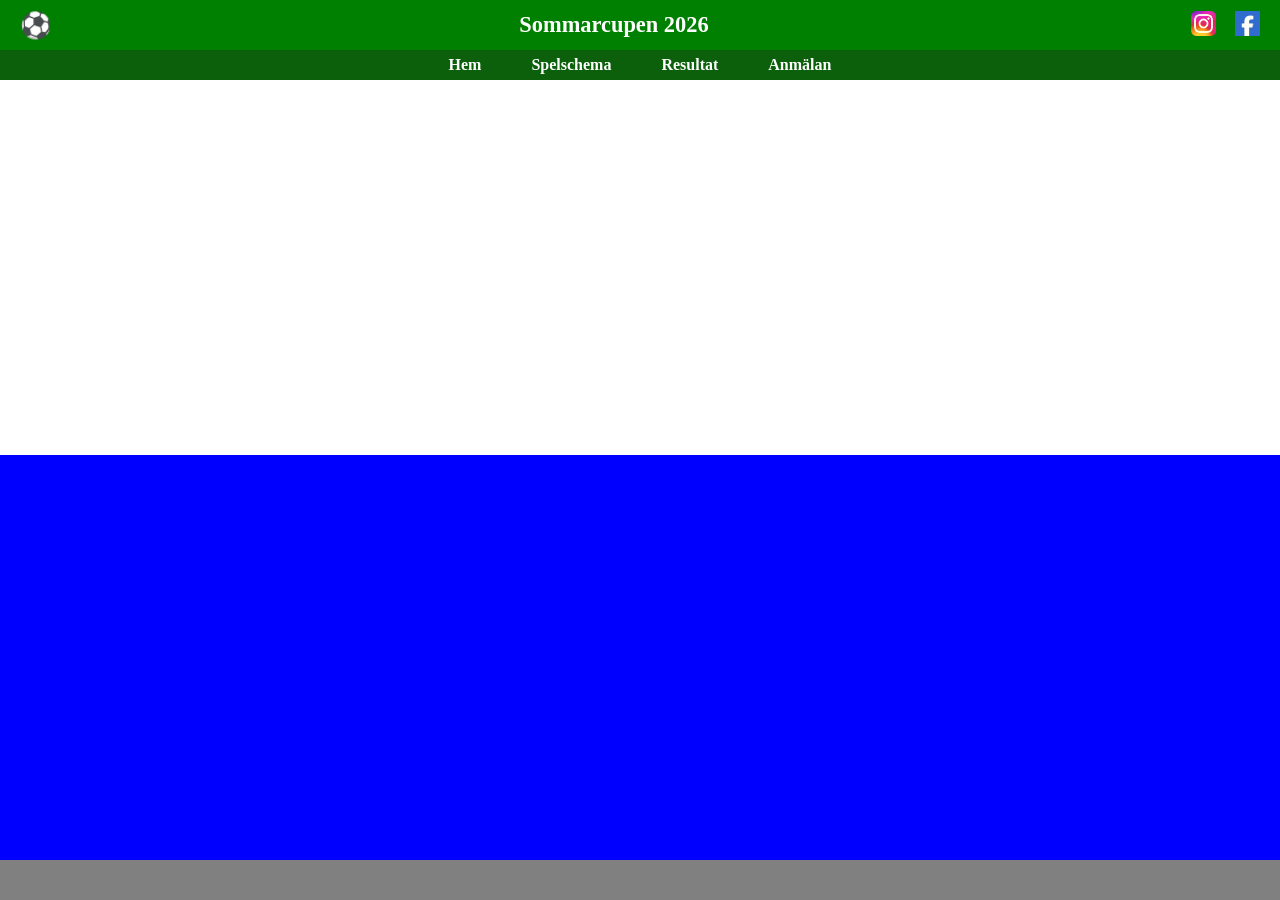
==== index.html @ 0a2f4bc6 "vecka 9" ====
<!DOCTYPE html>
<html lang="en">
<head>
  <meta charset="UTF-8">
  <meta name="viewport" content="width=device-width, initial-scale=1.0">
  <link rel="stylesheet" href="css/style.css">
  <title>Document</title>
</head>
<body>
  <div id="container">
    <header>
  <div class="logo">
    ⚽
  </div>

  <h1>Sommarcupen 2026</h1>

  <div class="social">
<img src="img/Instagram_logo_2022.svg.webp" alt="">
<img src="img/unnamed.webp" alt="">
  </div>
</header>
    <nav>
  <ul>
    <li><a href="index.html">Hem</a></li>
    <li><a href="schema.html">Spelschema</a></li>
    <li><a href="resultat.html">Resultat</a></li>
    <li><a href="anmalan.html">Anmälan</a></li>
  </ul>
</nav>
    <main></main>
    <section></section>
    <footer></footer>
  </div>
</body>
</html>
---- css/style.css ----
html, body{
    margin: 0px;
    padding: 0px;
}

#container {
    display: grid;
    height: 100vh;

    grid-template-columns: 1fr 1fr 1fr ;
    grid-template-rows:50px 30px 2fr 45% 40px ;
    grid-template-areas:
    'he1 he1 he1 '
    'nv nv nv'
    'mn mn mn'
    'se se se'
    'fo fo fo'
}

header {
    grid-area: he1;
    display: flex;
    justify-content: space-between;
    align-items: center;
    padding: 0 20px;
    background-color: green;
    color: white;
}


header h1 {
    margin: 0;
    font-size: 1.4rem;
}


.logo {
    font-size: 1.6rem;
}

.social img {
    width: 25px;
    height: auto;
    margin-left: 15px;
}

footer{
     grid-area: fo;
     display: flex;
    background-color:gray ;
   
}   

section{
    display: flex;
    grid-area: se;
    background-color: blue;
}
main{
    grid-area: mn;
    display: flex;
    background-image:url(/springWU/img/ChatGPT\ Image\ 23\ feb.\ 2026\ 13_35_13.png);
    background-repeat: no-repeat;
    background-size: cover;
    background-position: center;

}   

nav {
    grid-area: nv;
    background-color: rgb(12, 96, 12);
    display: flex;
    align-items: center;
}

nav ul {
    list-style: none;     
    display: flex;        
    justify-content: center;
    width: 100%;
    margin: 0;
    padding: 0;
}

nav li {
    margin: 0 25px;
}

nav a {
    text-decoration: none;
    color: white;
    font-weight: bold;
    transition: 0.3s;
}

nav a:hover {
    color: yellowgreen;
}

img {
    filter: sepia(40%) saturate(120%);
}
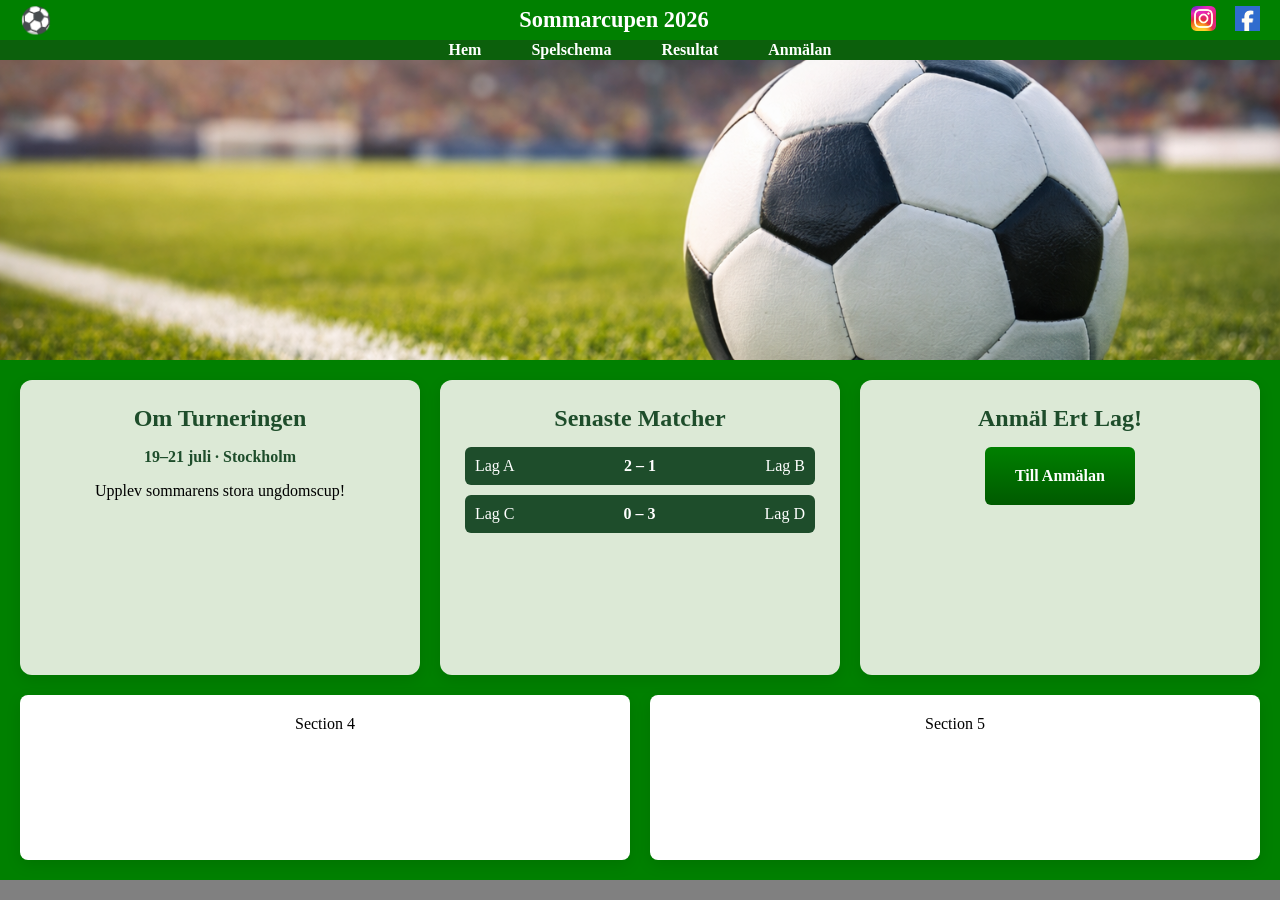
==== commit 11c40e1b: "v 10" ====
--- a/index.html
+++ b/index.html
@@ -28,8 +28,49 @@
     <li><a href="anmalan.html">Anmälan</a></li>
   </ul>
 </nav>
-    <main></main>
-    <section></section>
+    <main>
+      
+    </main>
+    
+<section class="info-section">
+
+  <div class="top-sections">
+
+    <article class="card highlight">
+        <h2>Om Turneringen</h2>
+        <p class="date">19–21 juli · Stockholm</p>
+        <p>Upplev sommarens stora ungdomscup!</p>
+    </article>
+
+    <article class="card highlight">
+        <h2>Senaste Matcher</h2>
+
+        <div class="match">
+            <span>Lag A</span>
+            <strong>2 – 1</strong>
+            <span>Lag B</span>
+        </div>
+
+        <div class="match">
+            <span>Lag C</span>
+            <strong>0 – 3</strong>
+            <span>Lag D</span>
+        </div>
+    </article>
+
+    <article class="card highlight">
+        <h2>Anmäl Ert Lag!</h2>
+        <a href="anmalan.html" class="btn">Till Anmälan</a>
+    </article>
+
+</div>
+
+    <div class="bottom-sections">
+        <article class="card">Section 4</article>
+        <article class="card">Section 5</article>
+    </div>
+
+</section>
     <footer></footer>
   </div>
 </body>
--- a/css/style.css
+++ b/css/style.css
@@ -8,7 +8,7 @@
     height: 100vh;
 
     grid-template-columns: 1fr 1fr 1fr ;
-    grid-template-rows:50px 30px 2fr 45% 40px ;
+   grid-template-rows:  40px 20px 1fr 2fr 20px;
     grid-template-areas:
     'he1 he1 he1 '
     'nv nv nv'
@@ -51,19 +51,21 @@
    
 }   
 
-section{
-    display: flex;
+section {
     grid-area: se;
-    background-color: blue;
+   
+    gap: 20px;
+    padding: 20px;
+    background-color: green
 }
 main{
     grid-area: mn;
     display: flex;
-    background-image:url(/springWU/img/ChatGPT\ Image\ 23\ feb.\ 2026\ 13_35_13.png);
+    background-image: url(/img/ChatGPT\ Image\ 23\ feb.\ 2026\ 13_35_13.png);
     background-repeat: no-repeat;
     background-size: cover;
     background-position: center;
-
+    min-height: 300px
 }   
 
 nav {
@@ -99,4 +101,105 @@
 
 img {
     filter: sepia(40%) saturate(120%);
+}
+.card {
+    background-color: white;
+    padding: 20px;
+    border-radius: 10px;
+    text-align: center;
+    box-shadow: 0 5px 15px rgba(0,0,0,0.1);
+    transition: 0.3s;
+}
+
+.card:hover {
+    transform: translateY(-5px);
+}
+.card h2 {
+    margin-top: 0;
+}
+
+.info-section {
+    display: grid;
+    gap: 20px;
+    padding: 20px;
+    background-color: green;
+}
+
+
+.top-sections {
+    display: grid;
+    grid-template-columns: repeat(3, 1fr);
+    gap: 20px;
+}
+
+
+
+.bottom-sections {
+    display: grid;
+    grid-template-columns: repeat(2, 1fr);
+    gap: 20px;
+}
+
+
+.card {
+    background-color: white;
+    padding: 20px;
+    border-radius: 8px;
+    text-align: center;
+}
+@media (max-width: 768px) {
+
+    .image-row {
+        display: none;
+    }
+  .bottom-sections{
+    display: none;
+  }
+  .top-sections {
+        grid-template-columns: 1fr;
+    }
+}
+
+.highlight {
+    background: #dce9d6;
+    border-radius: 12px;
+    padding: 25px;
+    
+}
+
+.highlight h2 {
+    margin-bottom: 15px;
+    color: #1e4d2b;
+}
+
+.date {
+    font-weight: bold;
+    margin-bottom: 10px;
+    color: #1e4d2b;
+
+}
+
+.match {
+    background: #1e4d2b;
+    color: white;
+    padding: 10px;
+    border-radius: 6px;
+    display: flex;
+    justify-content: space-between;
+    margin-bottom: 10px;
+}
+
+.btn {
+    display: inline-block;
+    background: linear-gradient(to bottom, green, rgb(0, 90, 0));
+    color: white;
+    padding: 20px 30px;
+    border-radius: 6px;
+    text-decoration: none;
+    font-weight: bold;
+    transition: 0.3s;
+}
+
+.btn:hover {
+    background: linear-gradient(to bottom, red, rgba(255, 0, 0, 0.539));
 }
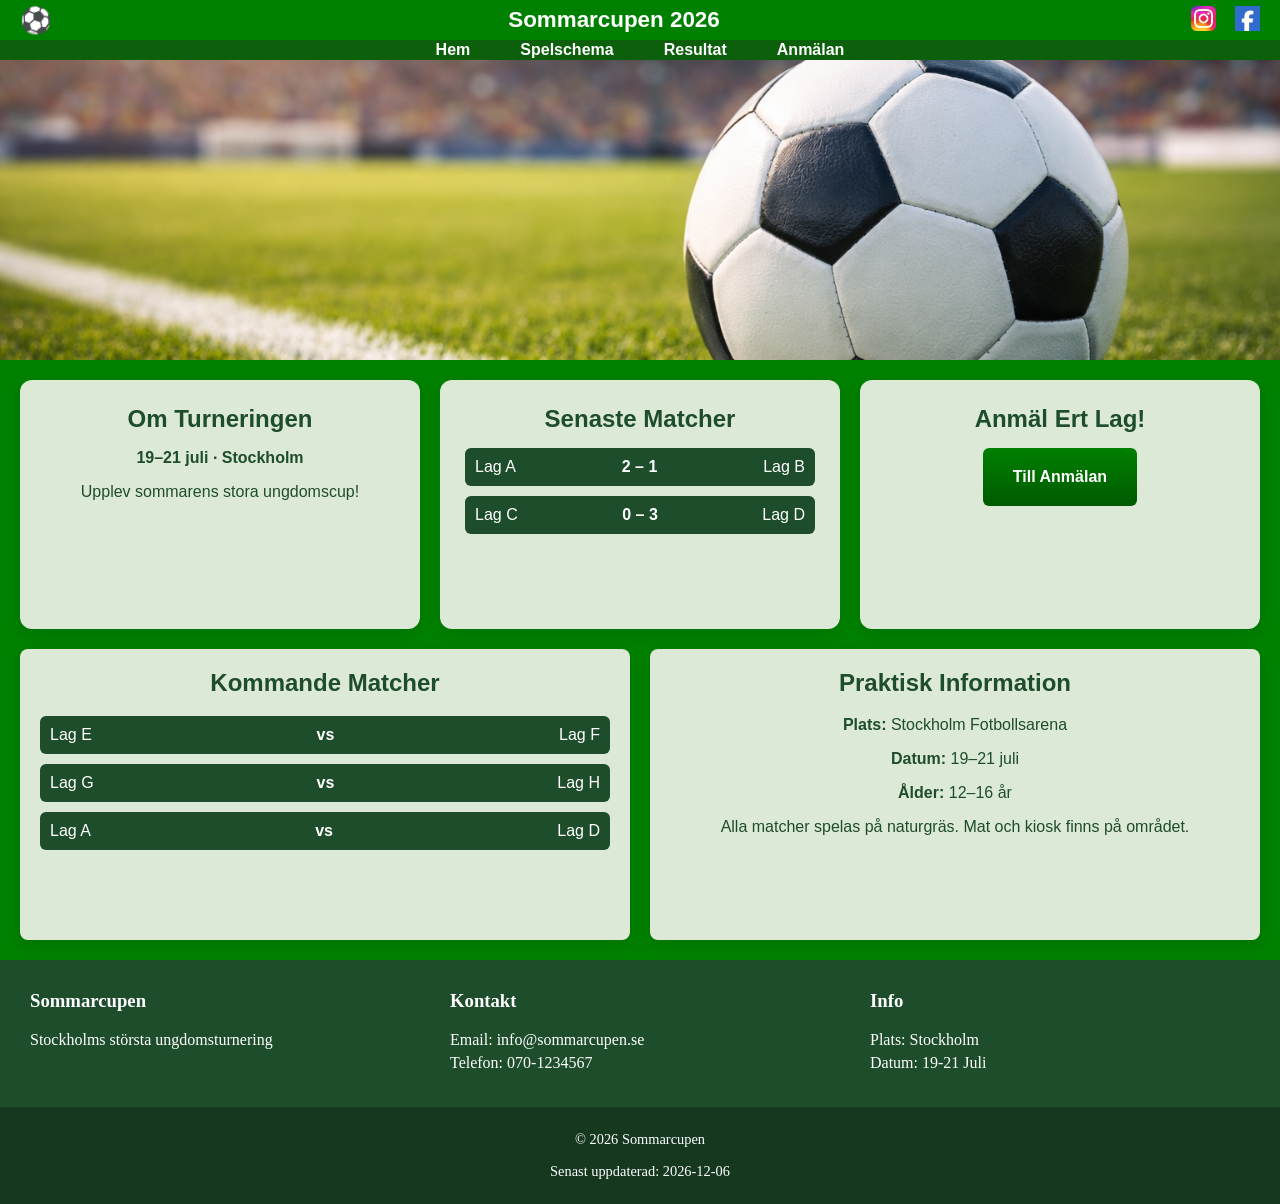
==== commit 9f5ed7e9: "sidan 2" ====
--- a/index.html
+++ b/index.html
@@ -65,13 +65,79 @@
 
 </div>
 
-    <div class="bottom-sections">
-        <article class="card">Section 4</article>
-        <article class="card">Section 5</article>
-    </div>
+<div class="bottom-sections">
+
+<article class="card">
+  <h2>Kommande Matcher</h2>
+
+<div class="match">
+  <span>Lag E</span>
+  <strong>vs</strong>
+  <span>Lag F</span>
+</div>
+
+<div class="match">
+  <span>Lag G</span>
+  <strong>vs</strong>
+  <span>Lag H</span>
+</div>
+
+<div class="match">
+  <span>Lag A</span>
+  <strong>vs</strong>
+  <span>Lag D</span>
+</div>
+
+</article>
+
+
+<article class="card">
+<h2>Praktisk Information</h2>
+
+<p><strong>Plats:</strong> Stockholm Fotbollsarena</p>
+<p><strong>Datum:</strong> 19–21 juli</p>
+<p><strong>Ålder:</strong> 12–16 år</p>
+
+<p>Alla matcher spelas på naturgräs.  
+Mat och kiosk finns på området.</p>
+
+</article>
+
+</div>
 
 </section>
-    <footer></footer>
+   <footer>
+
+<div class="footer-container">
+
+<div class="footer-section">
+<h3>Sommarcupen</h3>
+<p>Stockholms största ungdomsturnering</p>
+</div>
+
+<div class="footer-section">
+<h3>Kontakt</h3>
+<p>Email: info@sommarcupen.se</p>
+<p>Telefon: 070-1234567</p>
+</div>
+
+<div class="footer-section">
+<h3>Info</h3>
+<p>Plats: Stockholm</p>
+<p>Datum: 19-21 Juli</p>
+</div>
+
+</div>
+
+<div class="footer-bottom">
+<p>© <span id="year"></span> Sommarcupen</p>
+<p>Senast uppdaterad: <span id="updated"></span></p>
+</div>
+
+</footer>
   </div>
+  
+  
+  <script src="js/main.js"></script>
 </body>
 </html>
--- a/css/style.css
+++ b/css/style.css
@@ -1,21 +1,28 @@
-html, body{
-    margin: 0px;
-    padding: 0px;
-}
+
+html, body {
+    margin: 0;
+    padding: 0;
+}
+
+img {
+    filter: sepia(40%) saturate(120%);
+}
+
 
 #container {
     display: grid;
-    height: 100vh;
-
-    grid-template-columns: 1fr 1fr 1fr ;
-   grid-template-rows:  40px 20px 1fr 2fr 20px;
+    min-height: 100vh;
+    grid-template-columns: 1fr 1fr 1fr;
+    grid-template-rows: 40px 20px 1fr 2fr 20px;
     grid-template-areas:
-    'he1 he1 he1 '
-    'nv nv nv'
-    'mn mn mn'
-    'se se se'
-    'fo fo fo'
-}
+        'he1 he1 he1'
+        'nv  nv  nv'
+        'mn  mn  mn'
+        'se  se  se'
+        'fo  fo  fo';
+}
+
+
 
 header {
     grid-area: he1;
@@ -27,12 +34,11 @@
     color: white;
 }
 
-
 header h1 {
     margin: 0;
     font-size: 1.4rem;
-}
-
+    font-family: 'Franklin Gothic Medium', 'Arial Narrow', Arial, sans-serif;
+}
 
 .logo {
     font-size: 1.6rem;
@@ -44,78 +50,91 @@
     margin-left: 15px;
 }
 
-footer{
-     grid-area: fo;
-     display: flex;
-    background-color:gray ;
-   
-}   
-
-section {
-    grid-area: se;
-   
-    gap: 20px;
-    padding: 20px;
-    background-color: green
-}
-main{
+
+
+nav {
+    grid-area: nv;
+    background-color: rgb(12, 96, 12);
+    display: flex;
+    align-items: center;
+}
+
+nav ul {
+    list-style: none;
+    display: flex;
+    justify-content: center;
+    width: 100%;
+    margin: 0;
+    padding: 0;
+}
+
+nav li {
+    margin: 0 25px;
+}
+
+nav a {
+    text-decoration: none;
+    color: white;
+    font-weight: bold;
+    transition: 0.3s;
+    font-family: 'Franklin Gothic Medium', 'Arial Narrow', Arial, sans-serif;
+}
+
+nav a:hover {
+    color: yellowgreen;
+}
+
+nav a.active {
+    color: yellowgreen;
+    border-bottom: 2px solid yellowgreen;
+    padding-bottom: 1px;
+}
+
+
+
+main {
     grid-area: mn;
     display: flex;
+    align-items: center;
+    justify-content: center;
+    position: relative;
     background-image: url(/img/ChatGPT\ Image\ 23\ feb.\ 2026\ 13_35_13.png);
     background-repeat: no-repeat;
     background-size: cover;
     background-position: center;
-    min-height: 300px
-}   
-
-nav {
-    grid-area: nv;
-    background-color: rgb(12, 96, 12);
-    display: flex;
-    align-items: center;
-}
-
-nav ul {
-    list-style: none;     
-    display: flex;        
-    justify-content: center;
-    width: 100%;
+    min-height: 300px;
+}
+
+
+
+.hero-text {
+    position: relative;
+    z-index: 1;
+    text-align: center;
+    color: white;
+    font-family: 'Franklin Gothic Medium', 'Arial Narrow', Arial, sans-serif;
+}
+
+.hero-text h2 {
+    margin: 0 0 6px;
+    font-size: 2rem;
+    letter-spacing: 1px;
+    text-shadow: 0 2px 8px rgba(0, 0, 0, 0.7);
+}
+
+.hero-text p {
     margin: 0;
-    padding: 0;
-}
-
-nav li {
-    margin: 0 25px;
-}
-
-nav a {
-    text-decoration: none;
-    color: white;
-    font-weight: bold;
-    transition: 0.3s;
-}
-
-nav a:hover {
-    color: yellowgreen;
-}
-
-img {
-    filter: sepia(40%) saturate(120%);
-}
-.card {
-    background-color: white;
+    font-size: 1rem;
+    opacity: 0.9;
+}
+
+
+
+section {
+    grid-area: se;
+    gap: 20px;
     padding: 20px;
-    border-radius: 10px;
-    text-align: center;
-    box-shadow: 0 5px 15px rgba(0,0,0,0.1);
-    transition: 0.3s;
-}
-
-.card:hover {
-    transform: translateY(-5px);
-}
-.card h2 {
-    margin-top: 0;
+    font-family: 'Franklin Gothic Medium', 'Arial Narrow', Arial, sans-serif;
 }
 
 .info-section {
@@ -125,15 +144,12 @@
     background-color: green;
 }
 
-
 .top-sections {
     display: grid;
     grid-template-columns: repeat(3, 1fr);
     gap: 20px;
 }
 
-
-
 .bottom-sections {
     display: grid;
     grid-template-columns: repeat(2, 1fr);
@@ -141,30 +157,29 @@
 }
 
 
+
 .card {
-    background-color: white;
+    background: #dce9d6;
     padding: 20px;
     border-radius: 8px;
     text-align: center;
-}
-@media (max-width: 768px) {
-
-    .image-row {
-        display: none;
-    }
-  .bottom-sections{
-    display: none;
-  }
-  .top-sections {
-        grid-template-columns: 1fr;
-    }
+    color: #1e4d2b;
+    box-shadow: 0 5px 15px rgba(0, 0, 0, 0.1);
+    transition: 0.3s;
+}
+
+.card:hover {
+    transform: translateY(-5px);
+}
+
+.card h2 {
+    margin-top: 0;
 }
 
 .highlight {
     background: #dce9d6;
     border-radius: 12px;
     padding: 25px;
-    
 }
 
 .highlight h2 {
@@ -176,7 +191,6 @@
     font-weight: bold;
     margin-bottom: 10px;
     color: #1e4d2b;
-
 }
 
 .match {
@@ -202,4 +216,248 @@
 
 .btn:hover {
     background: linear-gradient(to bottom, red, rgba(255, 0, 0, 0.539));
+}
+
+
+
+
+
+.schema-title {
+    text-align: center;
+    color: white;
+    font-size: 1.6rem;
+    margin: 0 0 25px;
+    letter-spacing: 1px;
+    text-transform: uppercase;
+    font-family: 'Franklin Gothic Medium', 'Arial Narrow', Arial, sans-serif;
+}
+
+
+.tabs {
+    display: flex;
+    justify-content: center;
+    gap: 10px;
+    margin-bottom: 25px;
+    flex-wrap: wrap;
+}
+
+.tab-btn {
+    background: #1e4d2b;
+    color: white;
+    border: 2px solid transparent;
+    padding: 8px 22px;
+    border-radius: 25px;
+    cursor: pointer;
+    font-family: 'Franklin Gothic Medium', 'Arial Narrow', Arial, sans-serif;
+    font-size: 0.95rem;
+    font-weight: bold;
+    transition: 0.25s;
+}
+
+.tab-btn:hover {
+    background: #2d6e3e;
+}
+
+.tab-btn.active {
+    background: white;
+    color: #1e4d2b;
+    border-color: white;
+}
+
+
+.day-panel {
+    display: none;
+}
+
+.day-panel.visible {
+    display: block;
+}
+
+.group-label {
+    color: #a8e6b3;
+    font-size: 0.8rem;
+    text-transform: uppercase;
+    letter-spacing: 2px;
+    margin: 18px 0 8px 4px;
+    font-family: 'Franklin Gothic Medium', 'Arial Narrow', Arial, sans-serif;
+}
+
+
+.match-row {
+    background: #1e4d2b;
+    border-radius: 8px;
+    padding: 12px 16px;
+    margin-bottom: 10px;
+    display: grid;
+    grid-template-columns: 1fr auto 60px auto 1fr auto;
+    align-items: center;
+    gap: 8px;
+
+    font-family: 'Franklin Gothic Medium', 'Arial Narrow', Arial, sans-serif;
+}
+
+.match-row:hover {
+    background: #25613a;
+    transform: translateX(3px);
+}
+
+.final-row {
+    border: 2px solid #a8e6b3;
+}
+
+
+.team-home {
+    color: white;
+    font-size: 1rem;
+    text-align: right;
+}
+
+.team-away {
+    color: white;
+    font-size: 1rem;
+    text-align: left;
+}
+
+
+.vs-badge {
+    background: green;
+    color: white;
+    font-size: 0.75rem;
+    font-weight: bold;
+    padding: 4px 8px;
+    border-radius: 4px;
+    text-align: center;
+    min-width: 30px;
+}
+
+.vs-final {
+    background: #a8e6b3;
+    color: #1e4d2b;
+}
+
+.score-badge {
+    background: #a8e6b3;
+    color: #1e4d2b;
+    font-size: 1rem;
+    font-weight: bold;
+    padding: 4px 10px;
+    border-radius: 4px;
+    text-align: center;
+    min-width: 50px;
+}
+
+.match-time {
+    color: #a8e6b3;
+    font-size: 0.85rem;
+    white-space: nowrap;
+}
+
+.field-badge {
+    color: #78c488;
+    font-size: 0.78rem;
+    text-align: right;
+    white-space: nowrap;
+}
+
+
+.status {
+    display: inline-block;
+    width: 8px;
+    height: 8px;
+    border-radius: 50%;
+    margin-right: 4px;
+    vertical-align: middle;
+}
+
+.status.played   { background: #78c488; }
+.status.upcoming { background: #f0c040; }
+.status.live     { background: #ff4444; animation: blink 1s infinite; }
+
+@keyframes blink {
+    0%, 100% { opacity: 1; }
+    50%       { opacity: 0.3; }
+}
+
+
+.legend {
+    display: flex;
+    gap: 20px;
+    justify-content: center;
+    margin-top: 20px;
+    flex-wrap: wrap;
+}
+
+.legend-item {
+    color: #cce8d4;
+    font-size: 0.82rem;
+    display: flex;
+    align-items: center;
+    gap: 5px;
+    font-family: 'Franklin Gothic Medium', 'Arial Narrow', Arial, sans-serif;
+}
+
+
+
+footer {
+    grid-area: fo;
+    background-color: #1e4d2b;
+    color: white;
+}
+
+.footer-container {
+    display: grid;
+    grid-template-columns: repeat(3, 1fr);
+    gap: 40px;
+    padding: 30px;
+    background-color: #1e4d2b;
+}
+
+.footer-section h3 {
+    margin-top: 0;
+}
+
+.footer-section p {
+    margin: 5px 0;
+}
+
+.footer-bottom {
+    text-align: center;
+    padding: 10px;
+    background-color: #15381f;
+    font-size: 0.9rem;
+}
+
+
+
+@media (max-width: 768px) {
+    .image-row    { display: none; }
+    .bottom-sections { display: none; }
+
+    .top-sections {
+        grid-template-columns: 1fr;
+    }
+
+    .match-row {
+        grid-template-columns: 1fr auto 50px auto 1fr;
+        font-size: 0.9rem;
+    }
+
+    .field-badge { display: none; }
+
+    .footer-container {
+        grid-template-columns: 1fr;
+        gap: 15px;
+    }
+}
+
+@media (max-width: 480px) {
+    .match-row {
+        grid-template-columns: 1fr 40px 1fr;
+        gap: 4px;
+    }
+
+    .match-time { display: none; }
+
+    .team-home,
+    .team-away  { font-size: 0.85rem; }
 }
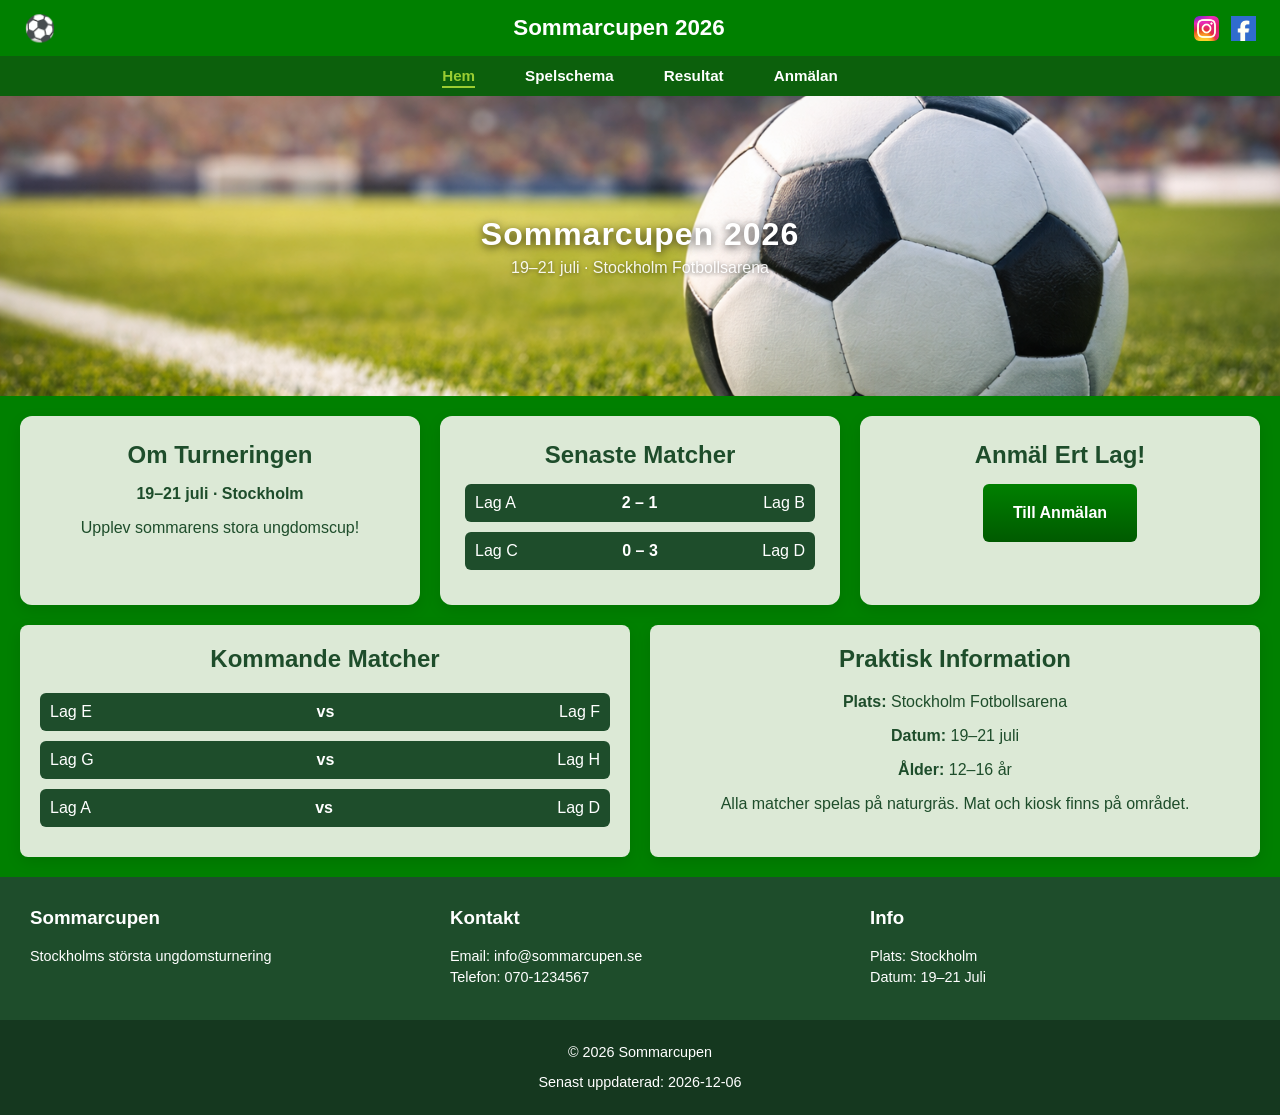
==== commit edc163bd: "inlämning" ====
--- a/index.html
+++ b/index.html
@@ -1,143 +1,144 @@
-<!DOCTYPE html>
-<html lang="en">
-<head>
-  <meta charset="UTF-8">
-  <meta name="viewport" content="width=device-width, initial-scale=1.0">
-  <link rel="stylesheet" href="css/style.css">
-  <title>Document</title>
-</head>
-<body>
+  <!DOCTYPE html>
+  <html lang="sv">
+  <head>
+    <meta charset="UTF-8">
+    <meta name="viewport" content="width=device-width, initial-scale=1.0">
+    <link rel="stylesheet" href="css/style.css">
+    <title>Sommarcupen 2026</title>
+  </head>
+  <body>
   <div id="container">
+
+
     <header>
-  <div class="logo">
-    ⚽
-  </div>
+      <div class="logo">⚽</div>
+      <h1>Sommarcupen 2026</h1>
+      <div class="social">
+        <img src="img/Instagram_logo_2022.svg.webp" alt="Instagram">
+        <img src="img/unnamed.webp" alt="Social">
+      </div>
+    </header>
 
-  <h1>Sommarcupen 2026</h1>
 
-  <div class="social">
-<img src="img/Instagram_logo_2022.svg.webp" alt="">
-<img src="img/unnamed.webp" alt="">
-  </div>
-</header>
     <nav>
-  <ul>
-    <li><a href="index.html">Hem</a></li>
-    <li><a href="schema.html">Spelschema</a></li>
-    <li><a href="resultat.html">Resultat</a></li>
-    <li><a href="anmalan.html">Anmälan</a></li>
-  </ul>
-</nav>
+      <ul>
+        <li><a href="index.html" class="active"><span class="nav-emoji">🏠</span><span class="nav-label">Hem</span></a></li>
+        <li><a href="schema.html"><span class="nav-emoji">📅</span><span class="nav-label">Spelschema</span></a></li>
+        <li><a href="resultat.html"><span class="nav-emoji">📊</span><span class="nav-label">Resultat</span></a></li>
+        <li><a href="anmalan.html"><span class="nav-emoji">✍️</span><span class="nav-label">Anmälan</span></a></li>
+      </ul>
+    </nav>
+
+
     <main>
+      <div class="hero-text">
       
+        <h2>Sommarcupen 2026</h2>
+        <p>19–21 juli · Stockholm Fotbollsarena</p>
+      </div>
     </main>
-    
-<section class="info-section">
 
-  <div class="top-sections">
 
-    <article class="card highlight">
-        <h2>Om Turneringen</h2>
-        <p class="date">19–21 juli · Stockholm</p>
-        <p>Upplev sommarens stora ungdomscup!</p>
-    </article>
+    <section class="info-section">
 
-    <article class="card highlight">
-        <h2>Senaste Matcher</h2>
 
-        <div class="match">
+      <div class="top-sections">
+
+
+        <article class="card highlight">
+          <h2>Om Turneringen</h2>
+          <p class="date">19–21 juli · Stockholm</p>
+          <p>Upplev sommarens stora ungdomscup!</p>
+        </article>
+
+
+        <article class="card highlight">
+          <h2>Senaste Matcher</h2>
+          <div class="match">
             <span>Lag A</span>
             <strong>2 – 1</strong>
             <span>Lag B</span>
-        </div>
-
-        <div class="match">
+          </div>
+          <div class="match">
             <span>Lag C</span>
             <strong>0 – 3</strong>
             <span>Lag D</span>
-        </div>
-    </article>
-
-    <article class="card highlight">
-        <h2>Anmäl Ert Lag!</h2>
-        <a href="anmalan.html" class="btn">Till Anmälan</a>
-    </article>
-
-</div>
-
-<div class="bottom-sections">
-
-<article class="card">
-  <h2>Kommande Matcher</h2>
-
-<div class="match">
-  <span>Lag E</span>
-  <strong>vs</strong>
-  <span>Lag F</span>
-</div>
-
-<div class="match">
-  <span>Lag G</span>
-  <strong>vs</strong>
-  <span>Lag H</span>
-</div>
-
-<div class="match">
-  <span>Lag A</span>
-  <strong>vs</strong>
-  <span>Lag D</span>
-</div>
-
-</article>
+          </div>
+        </article>
 
 
-<article class="card">
-<h2>Praktisk Information</h2>
+        <article class="card highlight">
+          <h2>Anmäl Ert Lag!</h2>
+          <a href="anmalan.html" class="btn">Till Anmälan</a>
+        </article>
 
-<p><strong>Plats:</strong> Stockholm Fotbollsarena</p>
-<p><strong>Datum:</strong> 19–21 juli</p>
-<p><strong>Ålder:</strong> 12–16 år</p>
 
-<p>Alla matcher spelas på naturgräs.  
-Mat och kiosk finns på området.</p>
+      </div>
 
-</article>
 
-</div>
+      <div class="bottom-sections">
 
-</section>
-   <footer>
 
-<div class="footer-container">
+        <article class="card">
+          <h2>Kommande Matcher</h2>
+          <div class="match">
+            <span>Lag E</span>
+            <strong>vs</strong>
+            <span>Lag F</span>
+          </div>
+          <div class="match">
+            <span>Lag G</span>
+            <strong>vs</strong>
+            <span>Lag H</span>
+          </div>
+          <div class="match">
+            <span>Lag A</span>
+            <strong>vs</strong>
+            <span>Lag D</span>
+          </div>
+        </article>
 
-<div class="footer-section">
-<h3>Sommarcupen</h3>
-<p>Stockholms största ungdomsturnering</p>
-</div>
 
-<div class="footer-section">
-<h3>Kontakt</h3>
-<p>Email: info@sommarcupen.se</p>
-<p>Telefon: 070-1234567</p>
-</div>
+        <article class="card">
+          <h2>Praktisk Information</h2>
+          <p><strong>Plats:</strong> Stockholm Fotbollsarena</p>
+          <p><strong>Datum:</strong> 19–21 juli</p>
+          <p><strong>Ålder:</strong> 12–16 år</p>
+          <p>Alla matcher spelas på naturgräs. Mat och kiosk finns på området.</p>
+        </article>
 
-<div class="footer-section">
-<h3>Info</h3>
-<p>Plats: Stockholm</p>
-<p>Datum: 19-21 Juli</p>
-</div>
 
-</div>
+      </div>
 
-<div class="footer-bottom">
-<p>© <span id="year"></span> Sommarcupen</p>
-<p>Senast uppdaterad: <span id="updated"></span></p>
-</div>
 
-</footer>
+    </section>
+
+
+    <footer>
+      <div class="footer-container">
+        <div class="footer-section">
+          <h3>Sommarcupen</h3>
+          <p>Stockholms största ungdomsturnering</p>
+        </div>
+        <div class="footer-section">
+          <h3>Kontakt</h3>
+          <p>Email: info@sommarcupen.se</p>
+          <p>Telefon: 070-1234567</p>
+        </div>
+        <div class="footer-section">
+          <h3>Info</h3>
+          <p>Plats: Stockholm</p>
+          <p>Datum: 19–21 Juli</p>
+        </div>
+      </div>
+      <div class="footer-bottom">
+        <p>© <span id="year"></span> Sommarcupen</p>
+        <p>Senast uppdaterad: <span id="updated"></span></p>
+      </div>
+    </footer>
+
+
   </div>
-  
-  
   <script src="js/main.js"></script>
-</body>
-</html>+  </body>
+  </html>
--- a/css/style.css
+++ b/css/style.css
@@ -1,463 +1,856 @@
 
-html, body {
-    margin: 0;
-    padding: 0;
-}
-
-img {
-    filter: sepia(40%) saturate(120%);
-}
-
-
-#container {
-    display: grid;
-    min-height: 100vh;
-    grid-template-columns: 1fr 1fr 1fr;
-    grid-template-rows: 40px 20px 1fr 2fr 20px;
-    grid-template-areas:
-        'he1 he1 he1'
-        'nv  nv  nv'
-        'mn  mn  mn'
-        'se  se  se'
-        'fo  fo  fo';
-}
-
-
-
-header {
-    grid-area: he1;
-    display: flex;
-    justify-content: space-between;
-    align-items: center;
-    padding: 0 20px;
-    background-color: green;
-    color: white;
-}
-
-header h1 {
-    margin: 0;
-    font-size: 1.4rem;
-    font-family: 'Franklin Gothic Medium', 'Arial Narrow', Arial, sans-serif;
-}
-
-.logo {
-    font-size: 1.6rem;
-}
-
-.social img {
-    width: 25px;
-    height: auto;
-    margin-left: 15px;
-}
-
-
-
-nav {
-    grid-area: nv;
-    background-color: rgb(12, 96, 12);
-    display: flex;
-    align-items: center;
-}
-
-nav ul {
-    list-style: none;
-    display: flex;
-    justify-content: center;
-    width: 100%;
-    margin: 0;
-    padding: 0;
-}
-
-nav li {
-    margin: 0 25px;
-}
-
-nav a {
-    text-decoration: none;
-    color: white;
-    font-weight: bold;
-    transition: 0.3s;
-    font-family: 'Franklin Gothic Medium', 'Arial Narrow', Arial, sans-serif;
-}
-
-nav a:hover {
-    color: yellowgreen;
-}
-
-nav a.active {
-    color: yellowgreen;
-    border-bottom: 2px solid yellowgreen;
-    padding-bottom: 1px;
-}
-
-
-
-main {
-    grid-area: mn;
-    display: flex;
-    align-items: center;
-    justify-content: center;
-    position: relative;
-    background-image: url(/img/ChatGPT\ Image\ 23\ feb.\ 2026\ 13_35_13.png);
-    background-repeat: no-repeat;
-    background-size: cover;
-    background-position: center;
-    min-height: 300px;
-}
-
-
-
-.hero-text {
-    position: relative;
-    z-index: 1;
-    text-align: center;
-    color: white;
-    font-family: 'Franklin Gothic Medium', 'Arial Narrow', Arial, sans-serif;
-}
-
-.hero-text h2 {
-    margin: 0 0 6px;
-    font-size: 2rem;
-    letter-spacing: 1px;
-    text-shadow: 0 2px 8px rgba(0, 0, 0, 0.7);
-}
-
-.hero-text p {
-    margin: 0;
-    font-size: 1rem;
-    opacity: 0.9;
-}
-
-
-
-section {
-    grid-area: se;
-    gap: 20px;
-    padding: 20px;
-    font-family: 'Franklin Gothic Medium', 'Arial Narrow', Arial, sans-serif;
-}
-
-.info-section {
-    display: grid;
-    gap: 20px;
-    padding: 20px;
-    background-color: green;
-}
-
-.top-sections {
-    display: grid;
-    grid-template-columns: repeat(3, 1fr);
-    gap: 20px;
-}
-
-.bottom-sections {
-    display: grid;
-    grid-template-columns: repeat(2, 1fr);
-    gap: 20px;
-}
-
-
-
-.card {
-    background: #dce9d6;
-    padding: 20px;
-    border-radius: 8px;
-    text-align: center;
-    color: #1e4d2b;
-    box-shadow: 0 5px 15px rgba(0, 0, 0, 0.1);
-    transition: 0.3s;
-}
-
-.card:hover {
-    transform: translateY(-5px);
-}
-
-.card h2 {
-    margin-top: 0;
-}
-
-.highlight {
-    background: #dce9d6;
-    border-radius: 12px;
-    padding: 25px;
-}
-
-.highlight h2 {
-    margin-bottom: 15px;
-    color: #1e4d2b;
-}
-
-.date {
-    font-weight: bold;
-    margin-bottom: 10px;
-    color: #1e4d2b;
-}
-
-.match {
-    background: #1e4d2b;
-    color: white;
-    padding: 10px;
-    border-radius: 6px;
-    display: flex;
-    justify-content: space-between;
-    margin-bottom: 10px;
-}
-
-.btn {
-    display: inline-block;
-    background: linear-gradient(to bottom, green, rgb(0, 90, 0));
-    color: white;
-    padding: 20px 30px;
-    border-radius: 6px;
-    text-decoration: none;
-    font-weight: bold;
-    transition: 0.3s;
-}
-
-.btn:hover {
-    background: linear-gradient(to bottom, red, rgba(255, 0, 0, 0.539));
-}
-
-
-
-
-
-.schema-title {
-    text-align: center;
-    color: white;
-    font-size: 1.6rem;
-    margin: 0 0 25px;
-    letter-spacing: 1px;
-    text-transform: uppercase;
-    font-family: 'Franklin Gothic Medium', 'Arial Narrow', Arial, sans-serif;
-}
-
-
-.tabs {
-    display: flex;
-    justify-content: center;
-    gap: 10px;
-    margin-bottom: 25px;
-    flex-wrap: wrap;
-}
-
-.tab-btn {
-    background: #1e4d2b;
-    color: white;
-    border: 2px solid transparent;
-    padding: 8px 22px;
-    border-radius: 25px;
-    cursor: pointer;
-    font-family: 'Franklin Gothic Medium', 'Arial Narrow', Arial, sans-serif;
-    font-size: 0.95rem;
-    font-weight: bold;
-    transition: 0.25s;
-}
-
-.tab-btn:hover {
-    background: #2d6e3e;
-}
-
-.tab-btn.active {
-    background: white;
-    color: #1e4d2b;
-    border-color: white;
-}
-
-
-.day-panel {
-    display: none;
-}
-
-.day-panel.visible {
-    display: block;
-}
-
-.group-label {
-    color: #a8e6b3;
-    font-size: 0.8rem;
-    text-transform: uppercase;
-    letter-spacing: 2px;
-    margin: 18px 0 8px 4px;
-    font-family: 'Franklin Gothic Medium', 'Arial Narrow', Arial, sans-serif;
-}
-
-
-.match-row {
-    background: #1e4d2b;
-    border-radius: 8px;
-    padding: 12px 16px;
-    margin-bottom: 10px;
-    display: grid;
-    grid-template-columns: 1fr auto 60px auto 1fr auto;
-    align-items: center;
-    gap: 8px;
-
-    font-family: 'Franklin Gothic Medium', 'Arial Narrow', Arial, sans-serif;
-}
-
-.match-row:hover {
-    background: #25613a;
-    transform: translateX(3px);
-}
-
-.final-row {
-    border: 2px solid #a8e6b3;
-}
-
-
-.team-home {
-    color: white;
-    font-size: 1rem;
-    text-align: right;
-}
-
-.team-away {
-    color: white;
-    font-size: 1rem;
-    text-align: left;
-}
-
-
-.vs-badge {
-    background: green;
-    color: white;
-    font-size: 0.75rem;
-    font-weight: bold;
-    padding: 4px 8px;
-    border-radius: 4px;
-    text-align: center;
-    min-width: 30px;
-}
-
-.vs-final {
-    background: #a8e6b3;
-    color: #1e4d2b;
-}
-
-.score-badge {
-    background: #a8e6b3;
-    color: #1e4d2b;
-    font-size: 1rem;
-    font-weight: bold;
-    padding: 4px 10px;
-    border-radius: 4px;
-    text-align: center;
-    min-width: 50px;
-}
-
-.match-time {
-    color: #a8e6b3;
-    font-size: 0.85rem;
-    white-space: nowrap;
-}
-
-.field-badge {
-    color: #78c488;
-    font-size: 0.78rem;
-    text-align: right;
-    white-space: nowrap;
-}
-
-
-.status {
-    display: inline-block;
-    width: 8px;
-    height: 8px;
-    border-radius: 50%;
-    margin-right: 4px;
-    vertical-align: middle;
-}
-
-.status.played   { background: #78c488; }
-.status.upcoming { background: #f0c040; }
-.status.live     { background: #ff4444; animation: blink 1s infinite; }
-
-@keyframes blink {
-    0%, 100% { opacity: 1; }
-    50%       { opacity: 0.3; }
-}
-
-
-.legend {
-    display: flex;
-    gap: 20px;
-    justify-content: center;
-    margin-top: 20px;
-    flex-wrap: wrap;
-}
-
-.legend-item {
-    color: #cce8d4;
-    font-size: 0.82rem;
-    display: flex;
-    align-items: center;
-    gap: 5px;
-    font-family: 'Franklin Gothic Medium', 'Arial Narrow', Arial, sans-serif;
-}
-
-
-
-footer {
-    grid-area: fo;
-    background-color: #1e4d2b;
-    color: white;
-}
-
-.footer-container {
-    display: grid;
-    grid-template-columns: repeat(3, 1fr);
-    gap: 40px;
-    padding: 30px;
-    background-color: #1e4d2b;
-}
-
-.footer-section h3 {
-    margin-top: 0;
-}
-
-.footer-section p {
-    margin: 5px 0;
-}
-
-.footer-bottom {
-    text-align: center;
-    padding: 10px;
-    background-color: #15381f;
-    font-size: 0.9rem;
-}
-
-
-
-@media (max-width: 768px) {
-    .image-row    { display: none; }
-    .bottom-sections { display: none; }
+    html, body {
+        margin: 0;
+        padding: 0;
+    }
+
+    img {
+        filter: sepia(40%) saturate(120%);
+    }
+
+    #container {
+        display: grid;
+        min-height: 100vh;
+        grid-template-columns: 1fr;
+        grid-template-rows: auto auto 1fr auto auto;
+        grid-template-areas:
+            'he1'
+            'nv'
+            'mn'
+            'se'
+            'fo';
+    }
+
+
+
+
+    header {
+        grid-area: he1;
+        display: flex;
+        justify-content: space-between;
+        align-items: center;
+        padding: 0 24px;
+        height: 56px;
+        background-color: green;
+        color: white;
+        box-sizing: border-box;
+    }
+
+    header h1 {
+        margin: 0;
+        font-size: 1.4rem;
+        font-family: 'Franklin Gothic Medium', 'Arial Narrow', Arial, sans-serif;
+        white-space: nowrap;
+        overflow: hidden;
+        text-overflow: ellipsis;
+    }
+
+    .logo {
+        font-size: 1.6rem;
+        flex-shrink: 0;
+    }
+
+    .social {
+        display: flex;
+        align-items: center;
+        flex-shrink: 0;
+    }
+
+    .social img {
+        width: 25px;
+        height: auto;
+        margin-left: 12px;
+    }
+
+
+
+
+    nav {
+        grid-area: nv;
+        background-color: rgb(12, 96, 12);
+        display: flex;
+        align-items: center;
+        height: 40px;
+    }
+
+    nav ul {
+        list-style: none;
+        display: flex;
+        justify-content: center;
+        width: 100%;
+        margin: 0;
+        padding: 0;
+    }
+
+    nav li {
+        margin: 0 25px;
+    }
+
+    nav a {
+        text-decoration: none;
+        color: white;
+        font-weight: bold;
+        transition: 0.3s;
+        font-family: 'Franklin Gothic Medium', 'Arial Narrow', Arial, sans-serif;
+        font-size: 0.95rem;
+    }
+
+    nav a:hover {
+        color: yellowgreen;
+    }
+
+    nav a.active {
+        color: yellowgreen;
+        border-bottom: 2px solid yellowgreen;
+        padding-bottom: 2px;
+    }
+
+    nav a .nav-emoji { display: none; }
+    nav a .nav-label { display: inline; }
+
+
+
+
+    main {
+        grid-area: mn;
+        display: flex;
+        align-items: center;
+        justify-content: center;
+        position: relative;
+        background-image: url(/img/123.png);
+        background-repeat: no-repeat;
+        background-size: cover;
+        background-position: center;
+        min-height: 300px;
+    }
+
+    .hero-text {
+        position: relative;
+        z-index: 1;
+        text-align: center;
+        color: white;
+        font-family: 'Franklin Gothic Medium', 'Arial Narrow', Arial, sans-serif;
+        padding: 20px;
+    }
+
+    .hero-text h2 {
+        margin: 0 0 6px;
+        font-size: 2rem;
+        letter-spacing: 1px;
+        text-shadow: 0 2px 8px rgba(0,0,0,0.7);
+    }
+
+    .hero-text p {
+        margin: 0;
+        font-size: 1rem;
+        opacity: 0.9;
+        text-shadow: 0 1px 4px rgba(0,0,0,0.6);
+    }
+
+
+
+
+    section {
+        grid-area: se;
+        font-family: 'Franklin Gothic Medium', 'Arial Narrow', Arial, sans-serif;
+    }
+
+    .info-section {
+        display: grid;
+        gap: 20px;
+        padding: 20px;
+        background-color: green;
+    }
 
     .top-sections {
-        grid-template-columns: 1fr;
+        display: grid;
+        grid-template-columns: repeat(3, 1fr);
+        gap: 20px;
+    }
+
+    .bottom-sections {
+        display: grid;
+        grid-template-columns: repeat(2, 1fr);
+        gap: 20px;
+    }
+
+    .card {
+        background: #dce9d6;
+        padding: 20px;
+        border-radius: 8px;
+        text-align: center;
+        color: #1e4d2b;
+        box-shadow: 0 5px 15px rgba(0,0,0,0.1);
+        transition: 0.3s;
+    }
+
+    .card:hover {
+        transform: translateY(-5px);
+    }
+
+    .card h2 {
+        margin-top: 0;
+    }
+
+    .highlight {
+        background: #dce9d6;
+        border-radius: 12px;
+        padding: 25px;
+    }
+
+    .highlight h2 {
+        margin-bottom: 15px;
+        color: #1e4d2b;
+    }
+
+    .date {
+        font-weight: bold;
+        margin-bottom: 10px;
+        color: #1e4d2b;
+    }
+
+    .match {
+        background: #1e4d2b;
+        color: white;
+        padding: 10px;
+        border-radius: 6px;
+        display: flex;
+        justify-content: space-between;
+        margin-bottom: 10px;
+    }
+
+    .btn {
+        display: inline-block;
+        background: linear-gradient(to bottom, green, rgb(0, 90, 0));
+        color: white;
+        padding: 20px 30px;
+        border-radius: 6px;
+        text-decoration: none;
+        font-weight: bold;
+        transition: 0.3s;
+    }
+
+    .btn:hover {
+        background: linear-gradient(to bottom, red, rgba(255,0,0,0.539));
+    }
+
+
+
+
+    .schema-title {
+        text-align: center;
+        color: white;
+        font-size: 1.6rem;
+        margin: 0 0 25px;
+        letter-spacing: 1px;
+        text-transform: uppercase;
+        font-family: 'Franklin Gothic Medium', 'Arial Narrow', Arial, sans-serif;
+    }
+
+    .tabs {
+        display: flex;
+        justify-content: center;
+        gap: 10px;
+        margin-bottom: 25px;
+        flex-wrap: wrap;
+    }
+
+    .tab-btn {
+        background: #1e4d2b;
+        color: white;
+        border: 2px solid transparent;
+        padding: 8px 22px;
+        border-radius: 25px;
+        cursor: pointer;
+        font-family: 'Franklin Gothic Medium', 'Arial Narrow', Arial, sans-serif;
+        font-size: 0.95rem;
+        font-weight: bold;
+        transition: 0.25s;
+    }
+
+    .tab-btn:hover {
+        background: #2d6e3e;
+    }
+
+    .tab-btn.active {
+        background: white;
+        color: #1e4d2b;
+        border-color: white;
+    }
+
+    .day-panel {
+        display: none;
+    }
+
+    .day-panel.visible {
+        display: block;
+    }
+
+    .group-label {
+        color: #eff4f0;
+        font-size: 0.8rem;
+        text-transform: uppercase;
+        letter-spacing: 2px;
+        margin: 18px 0 8px 4px;
+        font-family: 'Franklin Gothic Medium', 'Arial Narrow', Arial, sans-serif;
     }
 
     .match-row {
-        grid-template-columns: 1fr auto 50px auto 1fr;
+        background: #1e4d2b;
+        border-radius: 8px;
+        padding: 12px 16px;
+        margin-bottom: 10px;
+        display: grid;
+        grid-template-columns: 1fr auto 60px auto 1fr auto;
+        align-items: center;
+        gap: 8px;
+        font-family: 'Franklin Gothic Medium', 'Arial Narrow', Arial, sans-serif;
+        transition: 0.2s;
+    }
+
+    .match-row:hover {
+        background: #25613a;
+        transform: translateX(3px);
+    }
+
+    .final-row {
+        border: 2px solid #a8e6b3;
+    }
+
+    .team-home {
+        color: white;
+        font-size: 1rem;
+        text-align: right;
+    }
+
+    .team-away {
+        color: white;
+        font-size: 1rem;
+        text-align: left;
+    }
+
+    .vs-badge {
+        background: green;
+        color: white;
+        font-size: 0.75rem;
+        font-weight: bold;
+        padding: 4px 8px;
+        border-radius: 4px;
+        text-align: center;
+        min-width: 30px;
+    }
+
+    .vs-final {
+        background: #a8e6b3;
+        color: #1e4d2b;
+    }
+
+    .score-badge {
+        background: #a8e6b3;
+        color: #1e4d2b;
+        font-size: 1rem;
+        font-weight: bold;
+        padding: 4px 10px;
+        border-radius: 4px;
+        text-align: center;
+        min-width: 50px;
+    }
+
+    .match-time {
+        color: #a8e6b3;
+        font-size: 0.85rem;
+        white-space: nowrap;
+    }
+
+    .match-info {
+        display: none;
+    }
+
+    .field-badge {
+        color: #78c488;
+        font-size: 0.78rem;
+        text-align: right;
+        white-space: nowrap;
+    }
+
+    .status {
+        display: inline-block;
+        width: 8px;
+        height: 8px;
+        border-radius: 50%;
+        margin-right: 4px;
+        vertical-align: middle;
+    }
+
+    .status.played   { background: #78c488; }
+    .status.upcoming { background: #f0c040; }
+    .status.live     { background: #ff4444; animation: blink 1s infinite; }
+
+    @keyframes blink {
+        0%, 100% { opacity: 1; }
+        50%       { opacity: 0.3; }
+    }
+
+    .legend {
+        display: flex;
+        gap: 20px;
+        justify-content: center;
+        margin-top: 20px;
+        flex-wrap: wrap;
+    }
+
+    .legend-item {
+        color: #f5f9f6;
+        font-size: 0.82rem;
+        display: flex;
+        align-items: center;
+        gap: 5px;
+        font-family: 'Franklin Gothic Medium', 'Arial Narrow', Arial, sans-serif;
+    }
+
+
+
+    .standings-table {
+        background: #1e4d2b;
+        border-radius: 10px;
+        overflow: hidden;
+        margin-bottom: 20px;
+    }
+
+    .standings-header,
+    .standings-row {
+        display: grid;
+        grid-template-columns: 36px 1fr repeat(6, 40px);
+        align-items: center;
+        padding: 10px 14px;
+        gap: 4px;
+        font-family: 'Franklin Gothic Medium', 'Arial Narrow', Arial, sans-serif;
+    }
+
+    .standings-header {
+        background: #163a20;
+        color: #a8e6b3;
+        font-size: 0.78rem;
+        text-transform: uppercase;
+        letter-spacing: 1px;
+    }
+
+    .standings-row {
+        color: white;
         font-size: 0.9rem;
-    }
-
-    .field-badge { display: none; }
+        border-top: 1px solid rgba(255,255,255,0.06);
+        transition: 0.2s;
+    }
+
+    .standings-row:hover {
+        background: #25613a;
+    }
+
+    .standings-row.gold {
+        background: rgba(212, 175, 55, 0.18);
+    }
+
+    .standings-row.silver {
+        background: rgba(192, 192, 192, 0.12);
+    }
+
+    .col-rank {
+        text-align: center;
+        font-size: 0.9rem;
+    }
+
+    .col-team {
+        font-weight: bold;
+    }
+
+    .col-stat {
+        text-align: center;
+        font-size: 0.85rem;
+        color: #cce8d4;
+    }
+
+    .col-stat.pts {
+        color: #a8e6b3;
+        font-weight: bold;
+        font-size: 1rem;
+    }
+
+
+
+
+    .anmalan-grid {
+        display: grid;
+        grid-template-columns: 280px 1fr;
+        gap: 24px;
+        align-items: start;
+    }
+
+    .anmalan-info {
+        display: flex;
+        flex-direction: column;
+        gap: 10px;
+    }
+
+    .info-card {
+        background: #1e4d2b;
+        border-radius: 10px;
+        padding: 14px 16px;
+        display: flex;
+        align-items: center;
+        gap: 14px;
+        color: white;
+        font-family: 'Franklin Gothic Medium', 'Arial Narrow', Arial, sans-serif;
+        transition: 0.2s;
+    }
+
+    .info-card:hover {
+        background: #25613a;
+        transform: translateX(3px);
+    }
+
+    .info-card-icon {
+        font-size: 1.5rem;
+        flex-shrink: 0;
+        width: 36px;
+        text-align: center;
+    }
+
+    .info-card h3 {
+        margin: 0 0 2px;
+        font-size: 0.75rem;
+        text-transform: uppercase;
+        letter-spacing: 1px;
+        color: #a8e6b3;
+    }
+
+    .info-card p {
+        margin: 0;
+        font-size: 0.92rem;
+    }
+
+    .anmalan-form-wrap {
+        background: #1e4d2b;
+        border-radius: 10px;
+        padding: 24px;
+    }
+
+    .form-group {
+        display: flex;
+        flex-direction: column;
+        gap: 5px;
+        margin-bottom: 14px;
+    }
+
+    .form-group label {
+        color: #a8e6b3;
+        font-size: 0.8rem;
+        text-transform: uppercase;
+        letter-spacing: 1px;
+        font-family: 'Franklin Gothic Medium', 'Arial Narrow', Arial, sans-serif;
+    }
+
+    .form-group input,
+    .form-group select,
+    .form-group textarea {
+        background: #163a20;
+        border: 1px solid #2d6e3e;
+        border-radius: 6px;
+        color: white;
+        padding: 10px 12px;
+        font-family: 'Franklin Gothic Medium', 'Arial Narrow', Arial, sans-serif;
+        font-size: 0.92rem;
+        outline: none;
+        transition: 0.2s;
+        width: 100%;
+        box-sizing: border-box;
+        -webkit-appearance: none;
+        appearance: none;
+    }
+
+    .form-group select {
+        background-image: url("data:image/svg+xml,%3Csvg xmlns='http://www.w3.org/2000/svg' width='12' height='8' viewBox='0 0 12 8'%3E%3Cpath fill='%23a8e6b3' d='M0 0l6 8 6-8z'/%3E%3C/svg%3E");
+        background-repeat: no-repeat;
+        background-position: right 12px center;
+        padding-right: 32px;
+    }
+
+    .form-group input:focus,
+    .form-group select:focus,
+    .form-group textarea:focus {
+        border-color: #78c488;
+        background: #1e4d2b;
+    }
+
+    .form-group input::placeholder,
+    .form-group textarea::placeholder {
+        color: #4a8a5a;
+    }
+
+    .form-group select option {
+        background: #1e4d2b;
+    }
+
+    .form-row {
+        display: grid;
+        grid-template-columns: 1fr 1fr;
+        gap: 14px;
+    }
+
+    .form-check {
+        display: flex;
+        align-items: flex-start;
+        gap: 10px;
+        margin-bottom: 18px;
+        color: #cce8d4;
+        font-size: 0.85rem;
+        font-family: 'Franklin Gothic Medium', 'Arial Narrow', Arial, sans-serif;
+    }
+
+    .form-check input[type="checkbox"] {
+        width: 16px;
+        height: 16px;
+        flex-shrink: 0;
+        margin-top: 2px;
+        accent-color: #78c488;
+    }
+
+    .form-link {
+        color: #a8e6b3;
+    }
+
+    .submit-btn {
+        width: 100%;
+        padding: 14px;
+        background: linear-gradient(to bottom, #3a8a4a, #1e6030);
+        color: white;
+        border: none;
+        border-radius: 8px;
+        font-family: 'Franklin Gothic Medium', 'Arial Narrow', Arial, sans-serif;
+        font-size: 1.05rem;
+        font-weight: bold;
+        cursor: pointer;
+        transition: 0.25s;
+        letter-spacing: 0.5px;
+    }
+
+    .submit-btn:hover {
+        background: linear-gradient(to bottom, #c0392b, #8e1a10);
+        transform: translateY(-2px);
+    }
+
+    .form-success {
+        display: none;
+        margin-top: 16px;
+        background: #163a20;
+        border: 1px solid #78c488;
+        border-radius: 8px;
+        padding: 14px 16px;
+        color: #a8e6b3;
+        font-family: 'Franklin Gothic Medium', 'Arial Narrow', Arial, sans-serif;
+        font-size: 0.92rem;
+        text-align: center;
+    }
+
+    .form-success.visible {
+        display: block;
+        animation: fadeIn 0.4s ease;
+    }
+
+    .input-error {
+        border-color: #ff6b6b !important;
+    }
+
+    .field-error {
+        color: #ff9999;
+        font-size: 0.75rem;
+        margin-top: 3px;
+        display: block;
+        font-family: 'Franklin Gothic Medium', 'Arial Narrow', Arial, sans-serif;
+    }
+
+    @keyframes fadeIn {
+        from { opacity: 0; transform: translateY(6px); }
+        to   { opacity: 1; transform: translateY(0); }
+    }
+
+
+
+
+    footer {
+        grid-area: fo;
+        background-color: #1e4d2b;
+        color: white;
+    }
 
     .footer-container {
-        grid-template-columns: 1fr;
-        gap: 15px;
-    }
-}
-
-@media (max-width: 480px) {
-    .match-row {
-        grid-template-columns: 1fr 40px 1fr;
-        gap: 4px;
-    }
-
-    .match-time { display: none; }
-
-    .team-home,
-    .team-away  { font-size: 0.85rem; }
-}+        display: grid;
+        grid-template-columns: repeat(3, 1fr);
+        gap: 40px;
+        padding: 30px;
+    }
+
+    .footer-section h3 {
+        margin-top: 0;
+        font-family: 'Franklin Gothic Medium', 'Arial Narrow', Arial, sans-serif;
+    }
+
+    .footer-section p {
+        margin: 5px 0;
+        font-family: 'Franklin Gothic Medium', 'Arial Narrow', Arial, sans-serif;
+        font-size: 0.9rem;
+    }
+
+    .footer-bottom {
+        text-align: center;
+        padding: 10px;
+        background-color: #15381f;
+        font-size: 0.9rem;
+        font-family: 'Franklin Gothic Medium', 'Arial Narrow', Arial, sans-serif;
+    }
+
+
+
+
+    @media (max-width: 768px) {
+
+        header {
+            height: auto;
+            min-height: 70px;
+            padding: 12px 16px;
+            gap: 10px;
+        }
+
+        header h1 {
+            font-size: 1.1rem;
+            flex: 1;
+            text-align: center;
+        }
+
+        .logo { font-size: 1.4rem; }
+
+        .social img {
+            width: 20px;
+            margin-left: 8px;
+        }
+
+        nav { height: 50px; }
+
+        nav ul li { margin: 0 20px; }
+
+        nav ul li a .nav-emoji {
+            display: inline;
+            font-size: 1.5rem;
+        }
+
+        nav ul li a .nav-label { display: none; }
+
+        main { min-height: 200px; }
+
+        .hero-text h2 { font-size: 1.4rem; }
+        .hero-text p  { font-size: 0.85rem; }
+
+        .top-sections { grid-template-columns: 1fr; }
+        .bottom-sections { display: none; }
+
+        .match-row {
+            grid-template-columns: 1fr auto 1fr;
+            grid-template-rows: auto auto;
+            gap: 4px 8px;
+            padding: 10px 12px;
+        }
+
+        .team-home {
+            grid-column: 1;
+            grid-row: 1;
+            text-align: right;
+        }
+
+        .score-badge,
+        .vs-badge {
+            grid-column: 2;
+            grid-row: 1;
+            justify-self: center;
+        }
+
+        .team-away {
+            grid-column: 3;
+            grid-row: 1;
+            text-align: left;
+        }
+
+        .match-time { display: none; }
+
+        .match-info {
+            display: block;
+            grid-column: 1 / -1;
+            grid-row: 2;
+            text-align: center;
+            font-size: 0.75rem;
+            color: #a8e6b3;
+        }
+
+        .field-badge { display: none; }
+
+        .standings-header,
+        .standings-row {
+            grid-template-columns: 30px 1fr repeat(4, 34px);
+            padding: 8px 10px;
+            font-size: 0.8rem;
+        }
+
+    
+        .anmalan-grid {
+            grid-template-columns: 1fr;
+        }
+
+        .anmalan-info {
+            display: grid;
+            grid-template-columns: 1fr 1fr;
+        }
+
+        .form-row {
+            grid-template-columns: 1fr;
+        }
+
+        .footer-container {
+            grid-template-columns: 1fr;
+            gap: 15px;
+            padding: 20px;
+        }
+    }
+
+
+
+
+    @media (max-width: 480px) {
+
+        header {
+            min-height: 64px;
+            padding: 10px 12px;
+        }
+
+        header h1 { font-size: 0.95rem; }
+
+        nav { height: 48px; }
+
+        nav ul li { margin: 0 14px; }
+
+        nav ul li a .nav-emoji { font-size: 1.3rem; }
+
+        .team-home,
+        .team-away { font-size: 0.85rem; }
+
+        .tab-btn {
+            padding: 6px 14px;
+            font-size: 0.82rem;
+        }
+
+        .anmalan-info {
+            grid-template-columns: 1fr;
+        }
+
+        .standings-header,
+        .standings-row {
+            grid-template-columns: 28px 1fr repeat(3, 30px);
+        }
+    }
